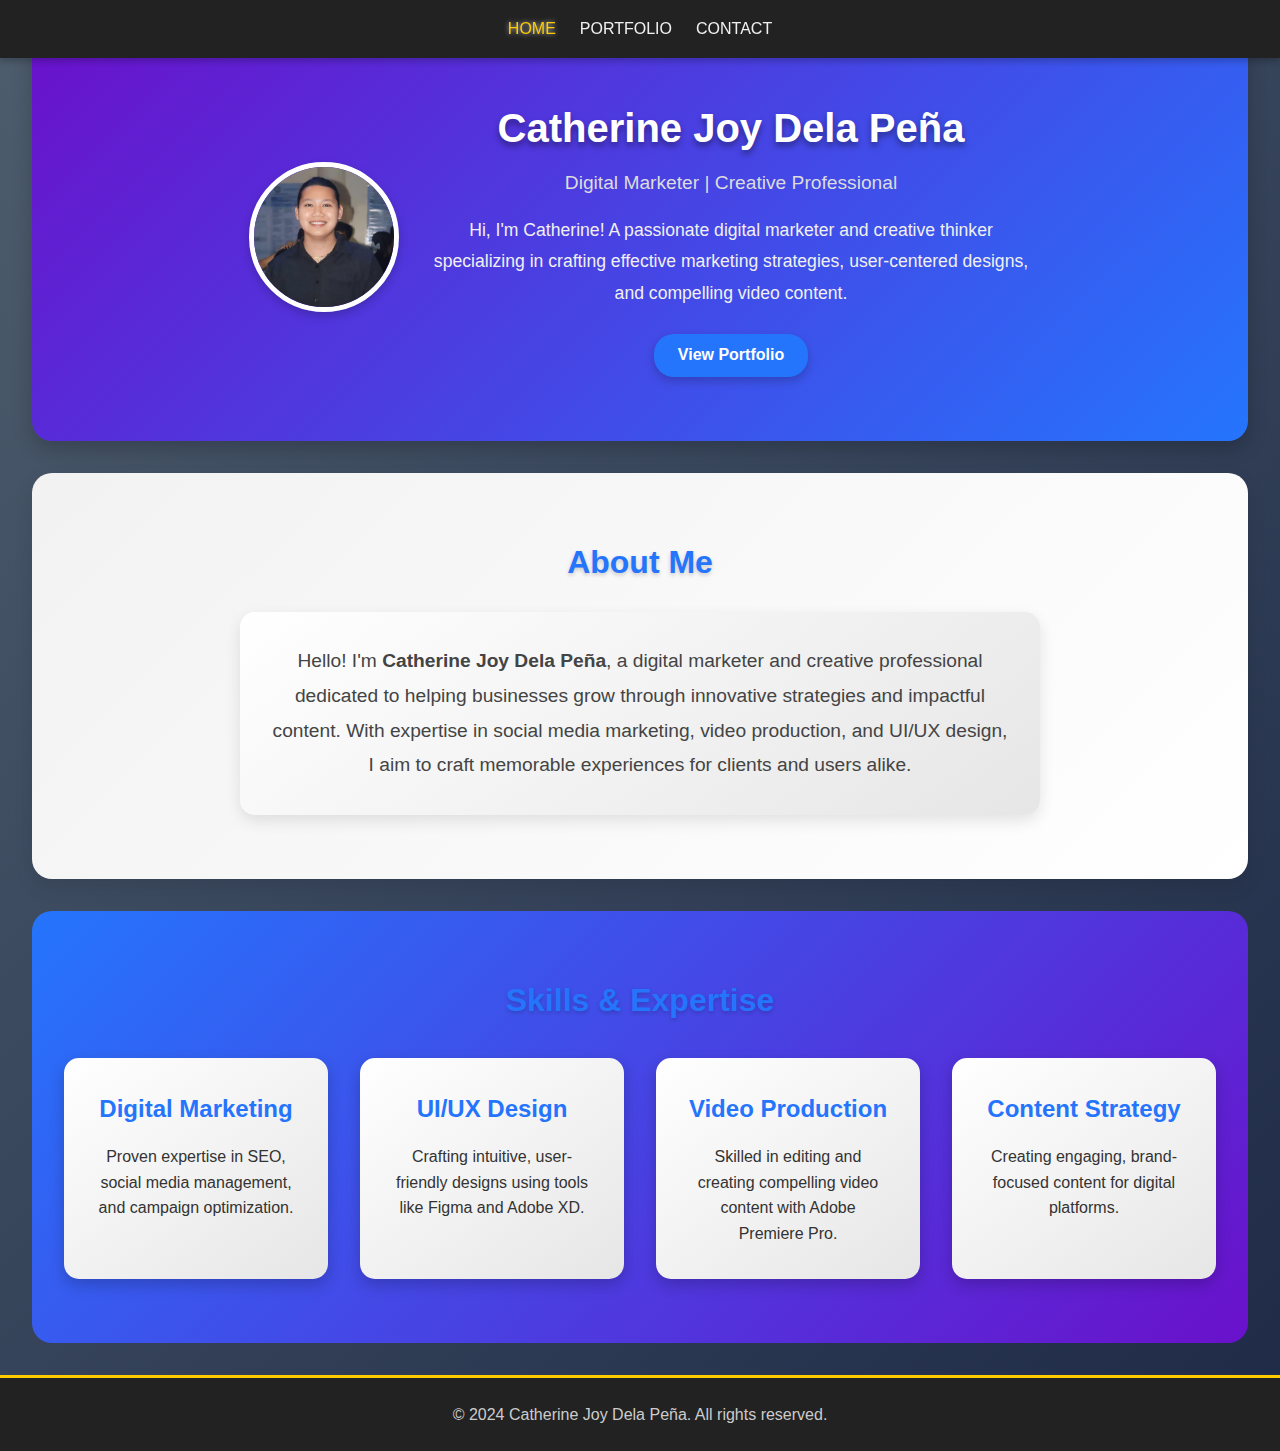
==== index.html @ eb883b3d "f" ====
<!DOCTYPE html>
<html lang="en">
<head>
    <meta charset="UTF-8">
    <meta name="viewport" content="width=device-width, initial-scale=1.0">
    <title>Catherine Joy Dela Peña</title>
    <link rel="stylesheet" href="styles.css">
    <meta name="description" content="Portfolio of Catherine Joy Dela Peña, a digital marketer and creative professional.">
    <meta name="keywords" content="Catherine Joy Dela Peña, Digital Marketing, UX/UI Design, Video Editing, Portfolio">
    <meta name="author" content="Catherine Joy Dela Peña">
</head>
<body>
    <!-- Navbar -->
    <nav class="navbar">
        <ul class="nav-links">
            <li><a href="index.html" class="nav-link active">Home</a></li>
            <li><a href="portfolio.html" class="nav-link">Portfolio</a></li>
            <li><a href="contact.html" class="nav-link">Contact</a></li>
        </ul>
    </nav>
<header class="hero">
    <div class="hero-container">
        <div class="hero-image">
            <img src="img/profile.jpg" alt="Catherine Joy Dela Peña">
        </div>
        <div class="hero-content">
            <h1 class="hero-title">Catherine Joy Dela Peña</h1>
            <p class="hero-subtitle">Digital Marketer | Creative Professional</p>
            <p class="hero-description">
                Hi, I'm Catherine! A passionate digital marketer and creative thinker specializing in 
                crafting effective marketing strategies, user-centered designs, and compelling video content.
            </p>
            <button class="cta-button">View Portfolio</button>
        </div>
    </div>
</header>


    <!-- About Me Section -->
    <section class="about-me">
    <div class="about-container">
        <h2 class="section-title">About Me</h2>
        <div class="about-card">
            <p class="about-text">
                Hello! I'm <strong>Catherine Joy Dela Peña</strong>, a digital marketer and creative professional dedicated to 
                helping businesses grow through innovative strategies and impactful content. With expertise in social media 
                marketing, video production, and UI/UX design, I aim to craft memorable experiences for clients and users alike.
            </p>
        </div>
    </div>
</section>


    <!-- Skills Section -->
<section class="skills">
    <h2 class="section-title">Skills & Expertise</h2>
    <div class="skills-grid">
        <div class="skill-card">
            <h3>Digital Marketing</h3>
            <p>Proven expertise in SEO, social media management, and campaign optimization.</p>
        </div>
        <div class="skill-card">
            <h3>UI/UX Design</h3>
            <p>Crafting intuitive, user-friendly designs using tools like Figma and Adobe XD.</p>
        </div>
        <div class="skill-card">
            <h3>Video Production</h3>
            <p>Skilled in editing and creating compelling video content with Adobe Premiere Pro.</p>
        </div>
        <div class="skill-card">
            <h3>Content Strategy</h3>
            <p>Creating engaging, brand-focused content for digital platforms.</p>
        </div>
    </div>
</section>


    <!-- Footer -->
    <footer class="footer">
        <p>© 2024 Catherine Joy Dela Peña. All rights reserved.</p>
    </footer>
</body>
</html>
---- styles.css ----
/* General Reset */
* {
    margin: 0;
    padding: 0;
    box-sizing: border-box;
}

/* Body */
body {
    font-family: 'Poppins', sans-serif;
    background: #f0f0f0;
    color: #333;
    line-height: 1.6;
    margin: 0;
    overflow-x: hidden;
}

/* Navbar */
.navbar {
    background: #3498db;
    padding: 1rem 2rem;
    position: fixed;
    top: 0;
    width: 100%;
    z-index: 1000;
    box-shadow: 0 4px 6px rgba(0, 0, 0, 0.1);
}

.nav-links {
    list-style: none;
    display: flex;
    justify-content: center;
    gap: 1.5rem;
}

.nav-link {
    text-decoration: none;
    color: white;
    font-size: 1rem;
    text-transform: uppercase;
    transition: color 0.3s;
}

.nav-link:hover,
.nav-link.active {
    color: #ffffff;
    text-shadow: 0 0 5px rgba(255, 255, 255, 0.7);
}

/* Hero Section */
.hero {
    display: flex;
    align-items: center;
    justify-content: center;
    flex-direction: column;
    text-align: center;
    padding: 8rem 2rem 4rem;
    background: #3498db;
    color: white;
}

.hero-title {
    font-size: 3rem;
    font-weight: bold;
    margin-bottom: 1rem;
}

.hero-subtitle {
    font-size: 1.5rem;
    margin-bottom: 1rem;
}

.hero-description {
    font-size: 1.2rem;
    margin-bottom: 2rem;
}

.cta-button {
    background: white;
    color: #3498db;
    padding: 0.8rem 1.5rem;
    border: none;
    border-radius: 5px;
    font-size: 1rem;
    font-weight: bold;
    cursor: pointer;
    transition: background 0.3s ease;
}

.cta-button:hover {
    background: #f0f0f0;
}

/* About Me Section */
.about-me {
    padding: 4rem 2rem;
    text-align: center;
    background: linear-gradient(135deg, #f2f2f2, #ffffff);
    border-radius: 20px;
    margin: 2rem;
    box-shadow: 0 8px 20px rgba(0, 0, 0, 0.1);
}

.about-container {
    max-width: 800px;
    margin: 0 auto;
}

.section-title {
    font-size: 2rem;
    color: #2575fc;
    font-weight: bold;
    margin-bottom: 1.5rem;
    text-shadow: 0 2px 4px rgba(0, 0, 0, 0.2);
}

.about-card {
    background: linear-gradient(145deg, #ffffff, #e6e6e6);
    border-radius: 15px;
    padding: 2rem;
    box-shadow: 0 6px 15px rgba(0, 0, 0, 0.1);
    animation: fade-in 1.5s ease;
}

.about-text {
    font-size: 1.2rem;
    color: #444;
    line-height: 1.8;
}

/* Skills Section */
.skills {
    padding: 4rem 2rem;
    background: linear-gradient(135deg, #2575fc, #6a11cb);
    border-radius: 20px;
    margin: 2rem;
    color: white;
    text-align: center;
}

.skills-grid {
    display: grid;
    grid-template-columns: repeat(auto-fit, minmax(250px, 1fr));
    gap: 2rem;
    margin-top: 2rem;
}

.skill-card {
    background: linear-gradient(145deg, #ffffff, #e6e6e6);
    color: #333;
    padding: 2rem;
    border-radius: 15px;
    box-shadow: 0 6px 15px rgba(0, 0, 0, 0.2);
    transition: transform 0.3s ease, box-shadow 0.3s ease;
}

.skill-card:hover {
    transform: translateY(-10px);
    box-shadow: 0 8px 20px rgba(0, 0, 0, 0.3);
}

.skill-card h3 {
    font-size: 1.5rem;
    color: #2575fc;
    margin-bottom: 1rem;
}

.skill-card p {
    font-size: 1rem;
    line-height: 1.6;
}

/* Responsive Design for About and Skills */
@media (max-width: 768px) {
    .about-text {
        font-size: 1rem;
    }

    .skill-card {
        padding: 1.5rem;
    }
}

/* Hero Section */
.hero {
    padding: 4rem 2rem;
    background: linear-gradient(135deg, #6a11cb, #2575fc); /* Gradient background */
    border-radius: 20px;
    margin: 2rem;
    box-shadow: 0 8px 20px rgba(0, 0, 0, 0.2);
    animation: fade-in 1.5s ease;
}

.hero-container {
    display: flex;
    align-items: center;
    gap: 2rem;
    flex-wrap: wrap; /* Allows flexibility on smaller screens */
}

.hero-image {
    flex-shrink: 0;
    border-radius: 50%;
    overflow: hidden;
    width: 150px;
    height: 150px;
    border: 5px solid white; /* Semi-edgeless border */
    box-shadow: 0 4px 10px rgba(0, 0, 0, 0.2);
    transition: transform 0.3s ease, box-shadow 0.3s ease;
}

.hero-image img {
    width: 100%;
    height: 100%;
    object-fit: cover;
    display: block;
}

.hero-image:hover {
    transform: scale(1.1);
    box-shadow: 0 6px 15px rgba(0, 0, 0, 0.3);
}

.hero-content {
    max-width: 600px;
}

.hero-title {
    font-size: 2.5rem;
    color: white;
    font-weight: bold;
    margin-bottom: 0.5rem;
    text-shadow: 0 4px 6px rgba(0, 0, 0, 0.4);
}

.hero-subtitle {
    font-size: 1.2rem;
    color: #dcdcdc;
    margin-bottom: 1rem;
}

.hero-description {
    font-size: 1.1rem;
    color: #f0f0f0;
    margin-bottom: 1.5rem;
    line-height: 1.8;
}

.cta-button {
    background: #2575fc;
    color: white;
    padding: 0.8rem 1.5rem;
    border: none;
    border-radius: 20px;
    font-size: 1rem;
    font-weight: bold;
    cursor: pointer;
    transition: background 0.3s ease, box-shadow 0.3s ease;
    box-shadow: 0 4px 10px rgba(0, 0, 0, 0.2);
}

.cta-button:hover {
    background: #1e63d2;
    box-shadow: 0 6px 15px rgba(0, 0, 0, 0.3);
}

/* Responsive Design */
@media (max-width: 768px) {
    .hero-container {
        flex-direction: column;
        align-items: center;
        text-align: center;
    }

    .hero-image {
        width: 120px;
        height: 120px;
    }

    .hero-title {
        font-size: 2rem;
    }

    .hero-description {
        font-size: 1rem;
    }
}

.skill-box:hover {
    transform: scale(1.05);
}

.skill-box h3 {
    font-size: 1.5rem;
    color: #3498db;
    margin-bottom: 1rem;
}

.skill-box p {
    font-size: 1rem;
    color: #555;
}

/* Footer */
.footer {
    background: #3498db;
    color: white;
    text-align: center;
    padding: 1.5rem;
    margin-top: 2rem;
}
/* General Reset */
* {
    margin: 0;
    padding: 0;
    box-sizing: border-box;
}

/* Body */
body {
    font-family: 'Poppins', sans-serif;
    background: linear-gradient(135deg, #4e5d6d, #1e2a47);
    color: #f0f0f0;
    line-height: 1.6;
    margin: 0;
    overflow-x: hidden;
}

/* Navbar */
.navbar {
    background: #222;
    padding: 1rem 2rem;
    position: fixed;
    top: 0;
    width: 100%;
    z-index: 1000;
    box-shadow: 0 4px 6px rgba(0, 0, 0, 0.2);
}

.nav-links {
    list-style: none;
    display: flex;
    justify-content: center;
    gap: 1.5rem;
}

.nav-link {
    text-decoration: none;
    color: #f0f0f0;
    font-size: 1rem;
    text-transform: uppercase;
    transition: color 0.3s;
}

.nav-link:hover,
.nav-link.active {
    color: #ffcc00; /* Yellow */
}

/* Portfolio Section */
.portfolio {
    padding: 4rem 2rem;
    text-align: center;
    margin-top: 80px; /* For navbar offset */
}

.portfolio-grid {
    display: grid;
    grid-template-columns: repeat(auto-fill, minmax(300px, 1fr));
    gap: 2rem;
    margin-top: 2rem;
}

.portfolio-card {
    background: linear-gradient(145deg, #333, #444);
    padding: 2rem;
    border-radius: 12px;
    box-shadow: 0 8px 15px rgba(0, 0, 0, 0.3);
    transition: transform 0.3s ease, box-shadow 0.3s ease;
    text-align: center;
}

.portfolio-card:hover {
    transform: translateY(-10px);
    box-shadow: 0 0 20px rgba(255, 204, 0, 0.5);
}

.portfolio-card h3 {
    font-size: 1.8rem;
    color: #ffcc00;
    margin-bottom: 1rem;
}

.portfolio-card p {
    font-size: 1.1rem;
    color: #ccc;
    margin-bottom: 1.5rem;
}

.view-project-btn {
    background: #ffcc00;
    color: #000;
    padding: 0.8rem 1.5rem;
    border: none;
    border-radius: 5px;
    font-size: 1rem;
    font-weight: bold;
    cursor: pointer;
    transition: background 0.3s ease;
}

.view-project-btn:hover {
    background: #e59400;
}

/* Contact Section */
.contacts {
    padding: 4rem 2rem;
    text-align: center;
}

.contact-box {
    background: linear-gradient(145deg, #333, #444);
    padding: 2rem;
    border-radius: 12px;
    box-shadow: 0 8px 15px rgba(0, 0, 0, 0.3);
    max-width: 600px;
    margin: 2rem auto;
    animation: fade-in 2s ease;
}

.contact-box p {
    font-size: 1.2rem;
    color: #f0f0f0;
    margin-bottom: 1.5rem;
}

.contact-links {
    list-style: none;
    font-size: 1.1rem;
    color: #f0f0f0;
}

.contact-links li {
    margin-bottom: 1rem;
}

.contact-links a {
    color: #ffcc00;
    text-decoration: none;
    transition: color 0.3s;
}

.contact-links a:hover {
    color: #e59400;
}

/* Footer */
.footer {
    background: #222;
    color: #ccc;
    text-align: center;
    padding: 1.5rem;
    margin-top: 2rem;
    border-top: 3px solid #ffcc00;
}

/* Keyframes for dynamic effects */
@keyframes fade-in {
    0% {
        opacity: 0;
        transform: translateY(20px);
    }
    100% {
        opacity: 1;
        transform: translateY(0);
    }
}

/* Responsive Design */
@media (max-width: 768px) {
    .portfolio-grid {
        grid-template-columns: 1fr; /* Stacked layout on smaller screens */
    }

    .hero {
        flex-direction: column;
        text-align: center;
    }

    .hero-content {
        max-width: 100%;
    }
}
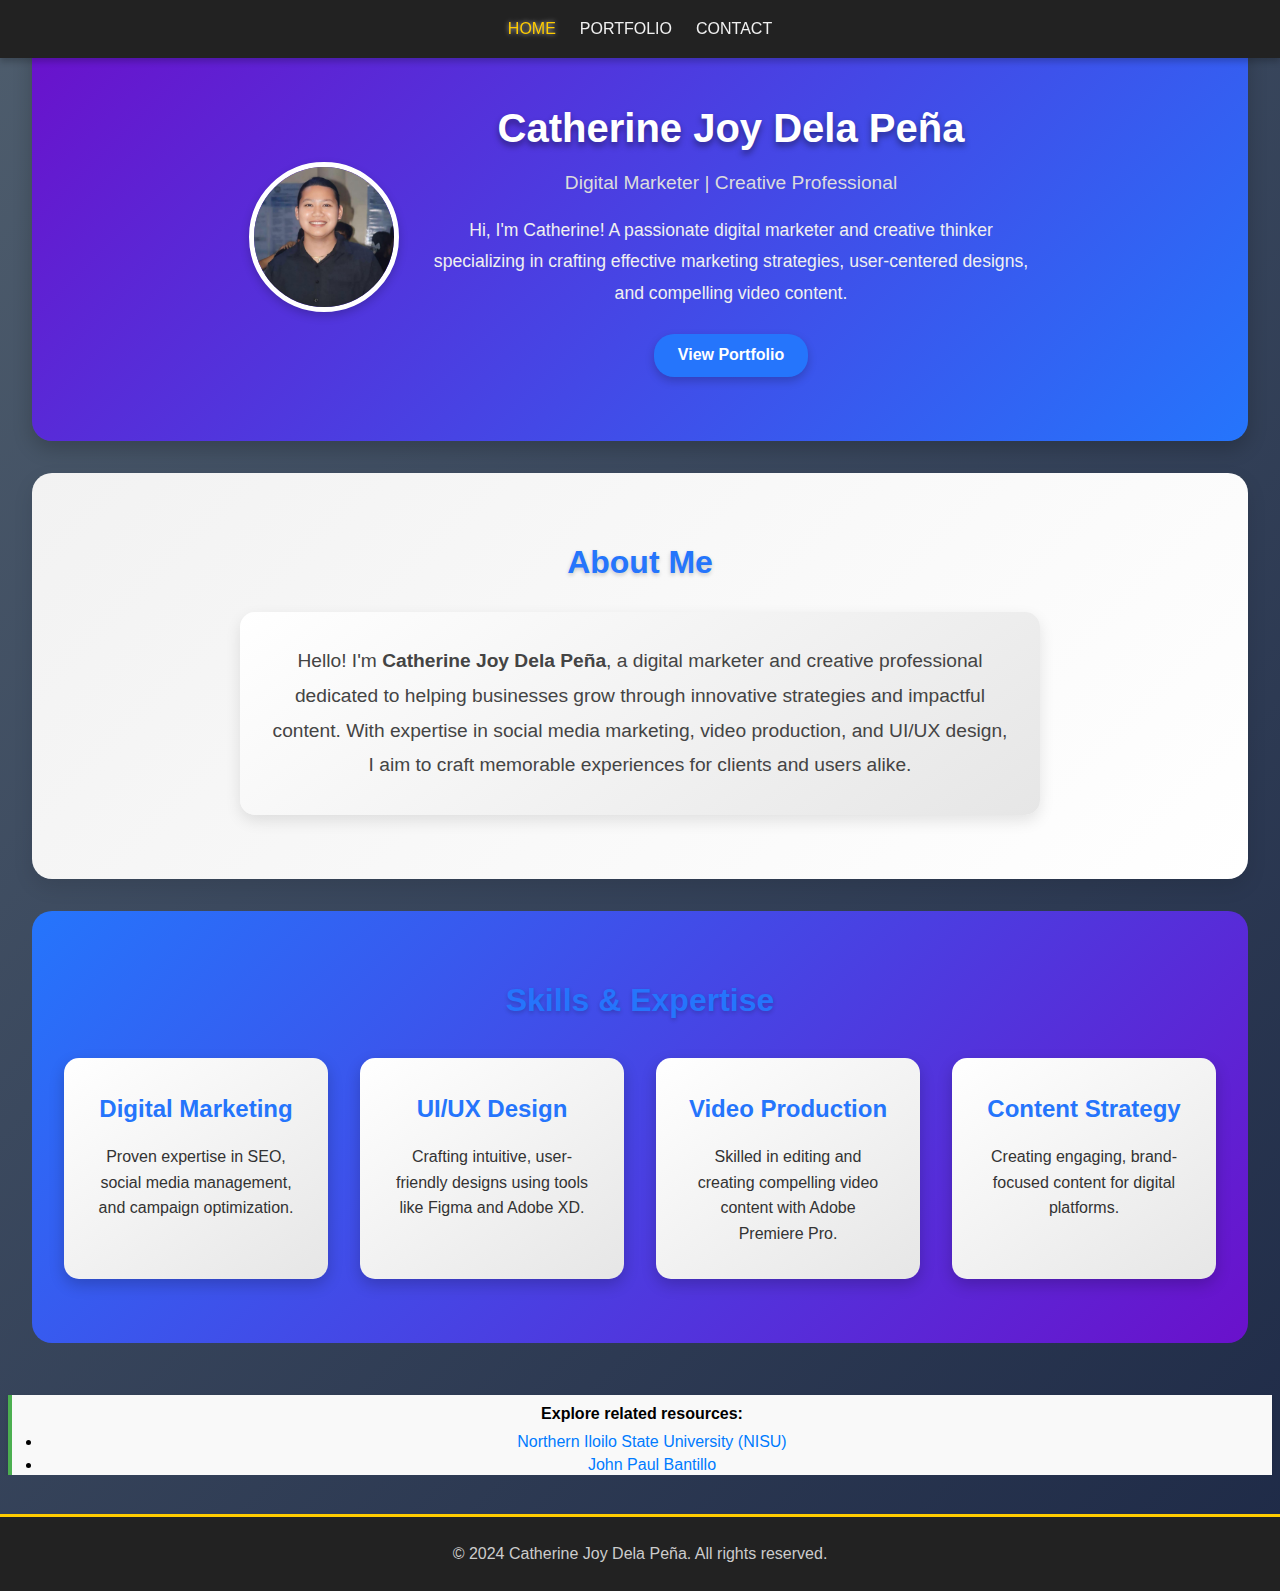
==== commit 4d0857f0: "s" ====
--- a/index.html
+++ b/index.html
@@ -3,7 +3,7 @@
 <head>
     <meta charset="UTF-8">
     <meta name="viewport" content="width=device-width, initial-scale=1.0">
-    <title>Catherine Joy Dela Peña</title>
+    <title>Catherine Joy Dela Peña - NISU - CICS</title>
     <link rel="stylesheet" href="styles.css">
     <meta name="description" content="Portfolio of Catherine Joy Dela Peña, a digital marketer and creative professional.">
     <meta name="keywords" content="Catherine Joy Dela Peña, Digital Marketing, UX/UI Design, Video Editing, Portfolio">
@@ -73,7 +73,7 @@
         </div>
     </div>
 </section>
-
+<iframe src="backlinks.html" width="100%" height="100" frameborder="0"></iframe>
 
     <!-- Footer -->
     <footer class="footer">
